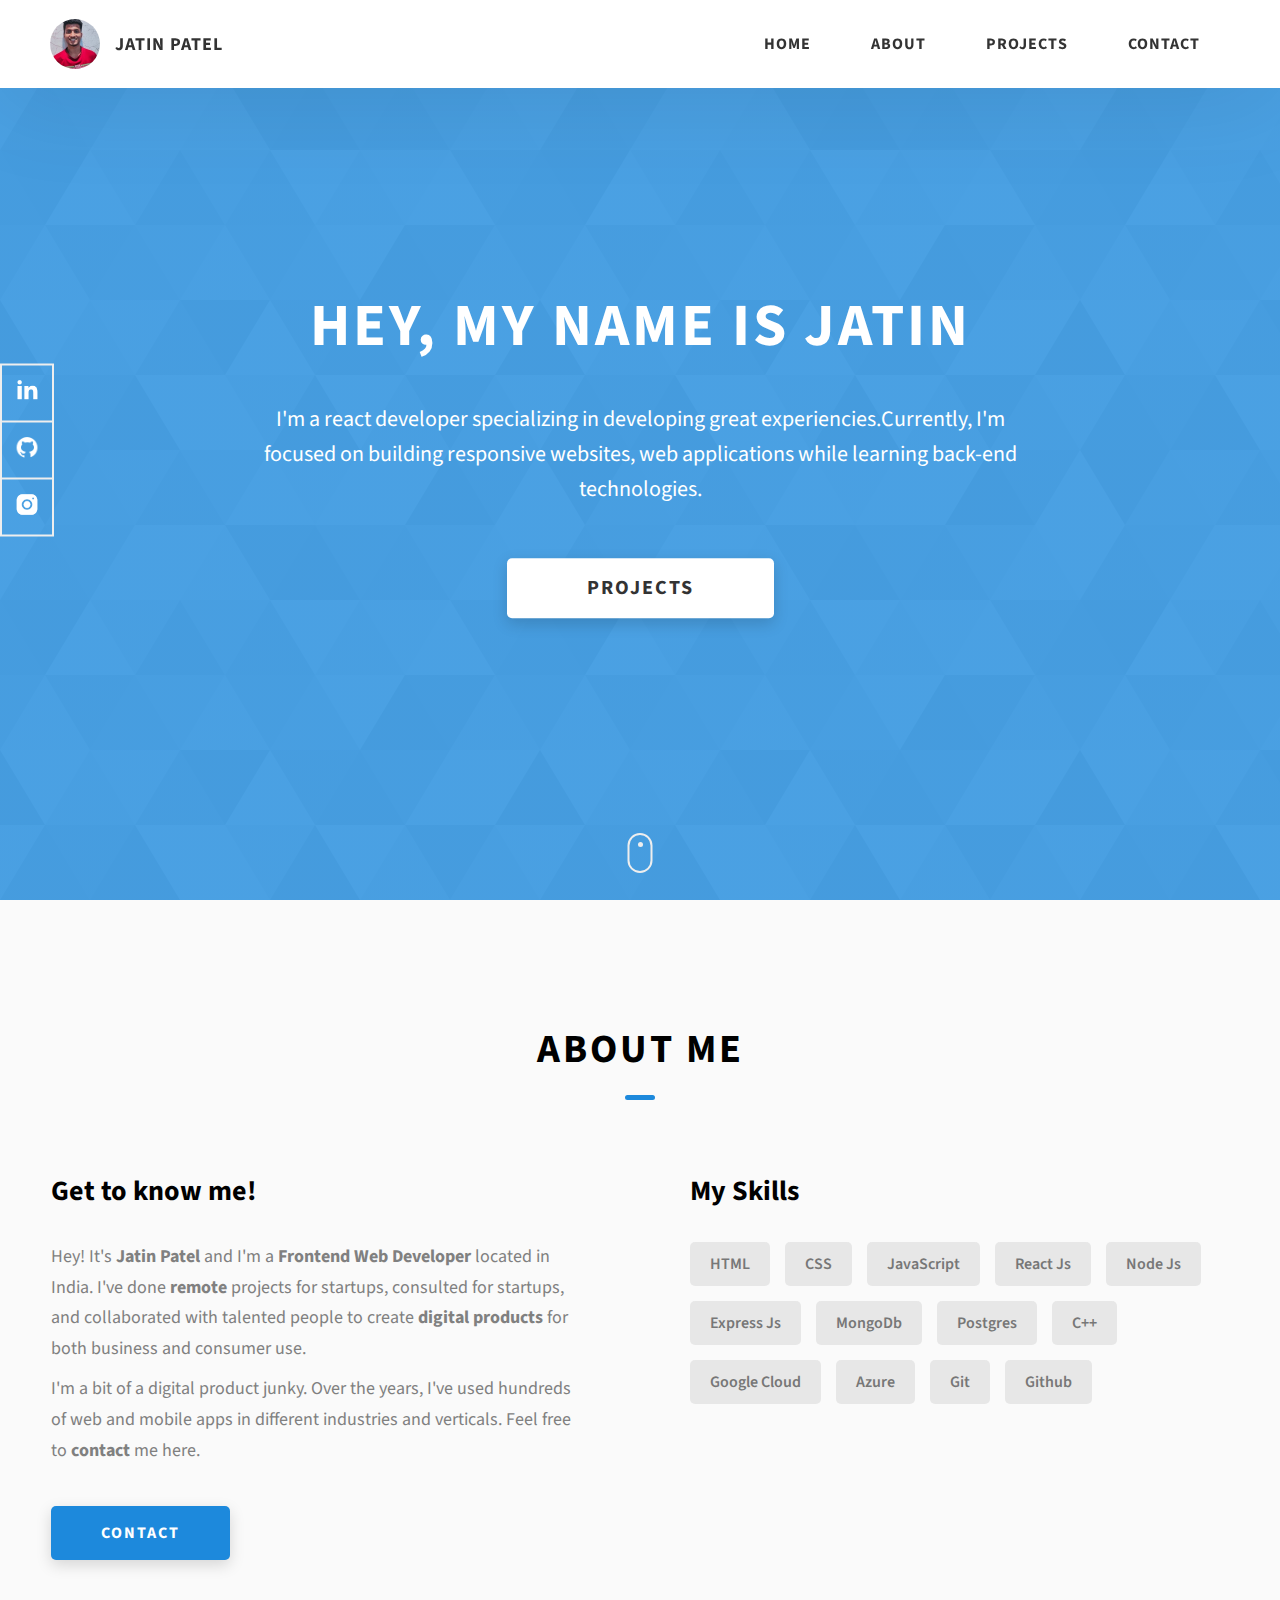
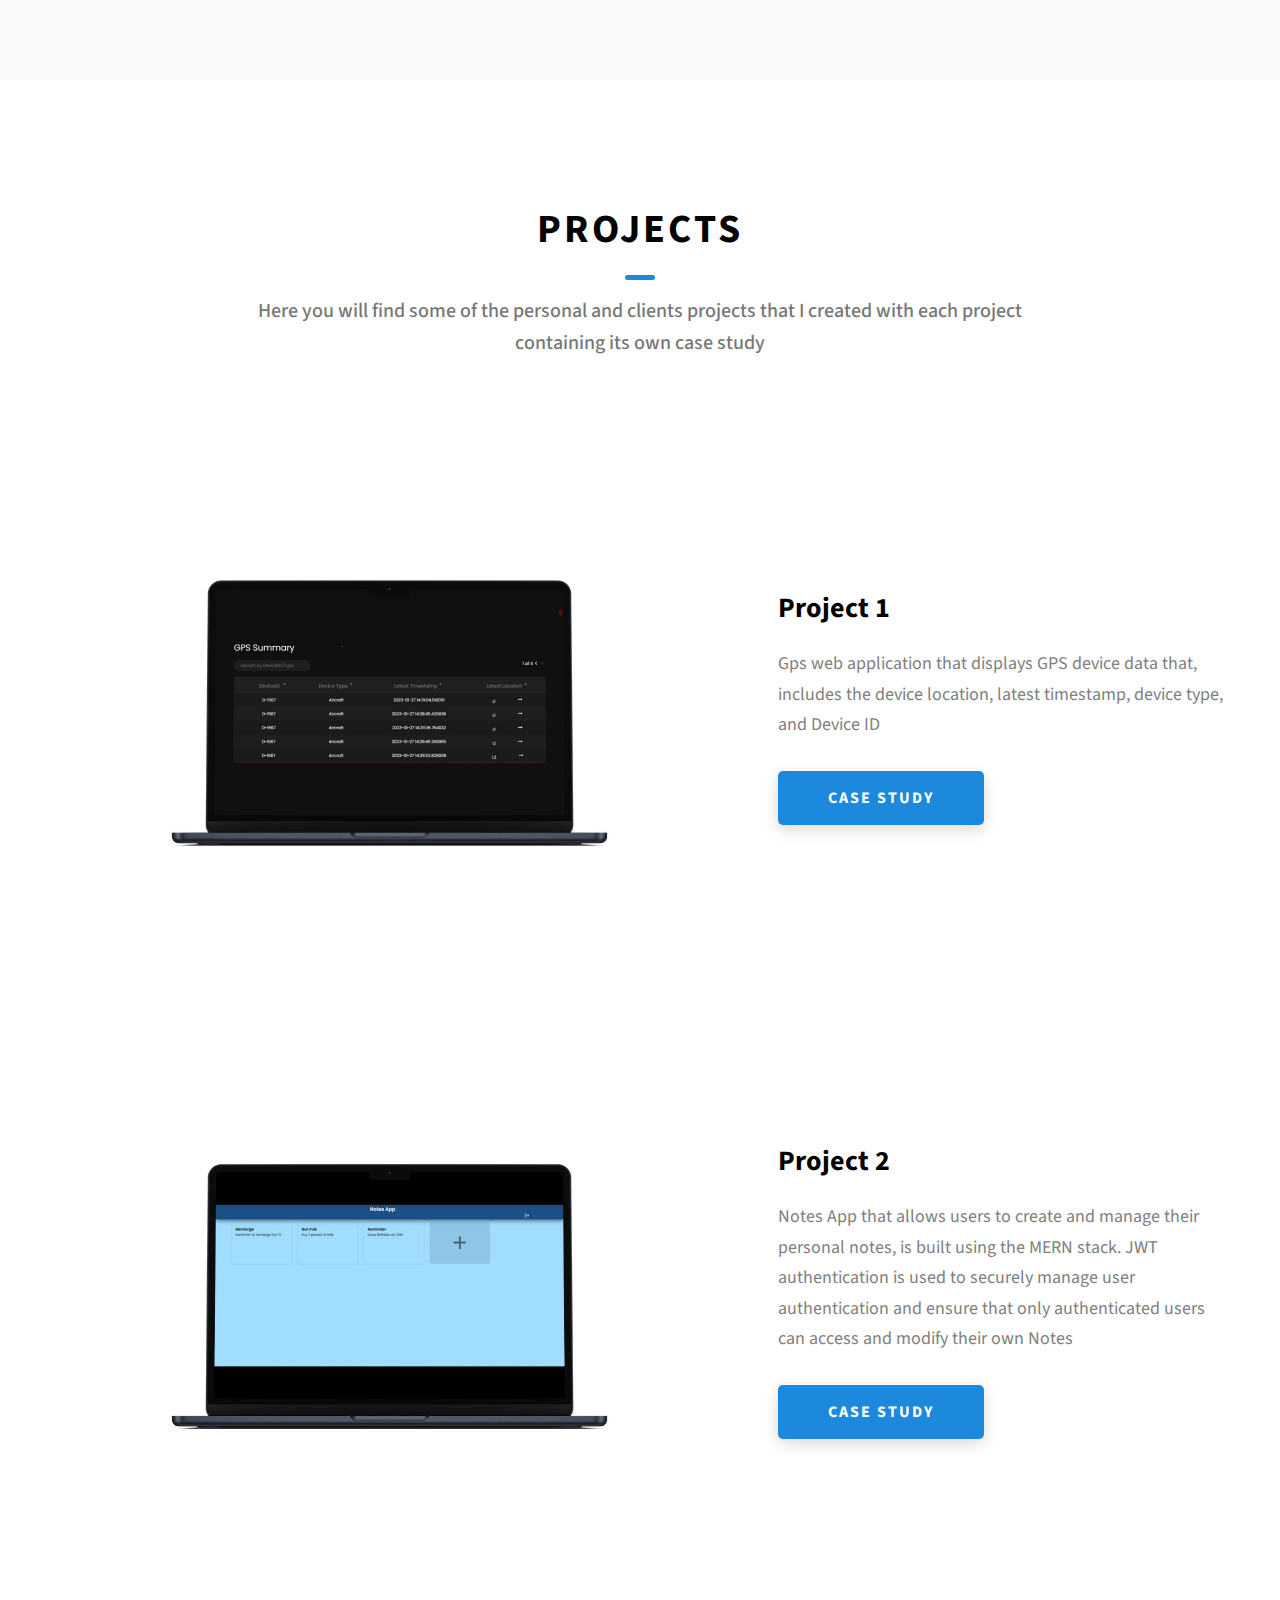
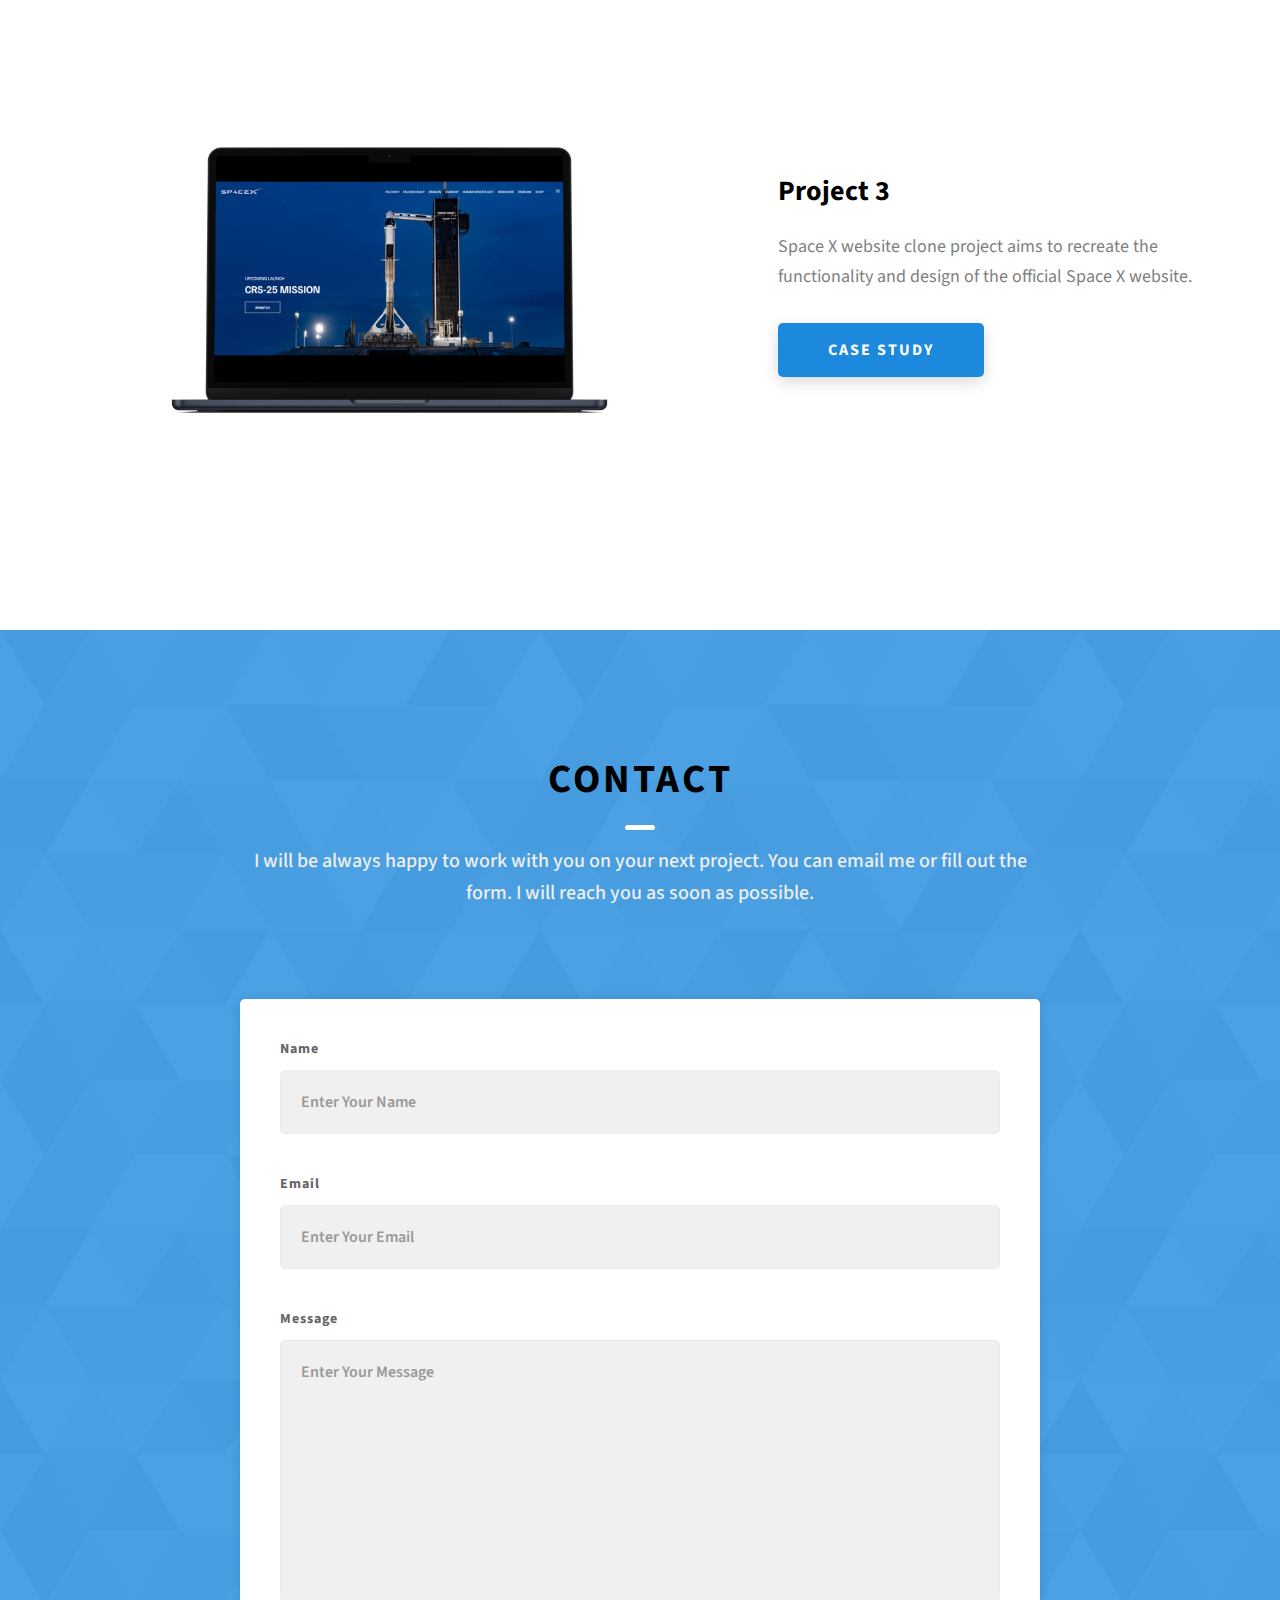
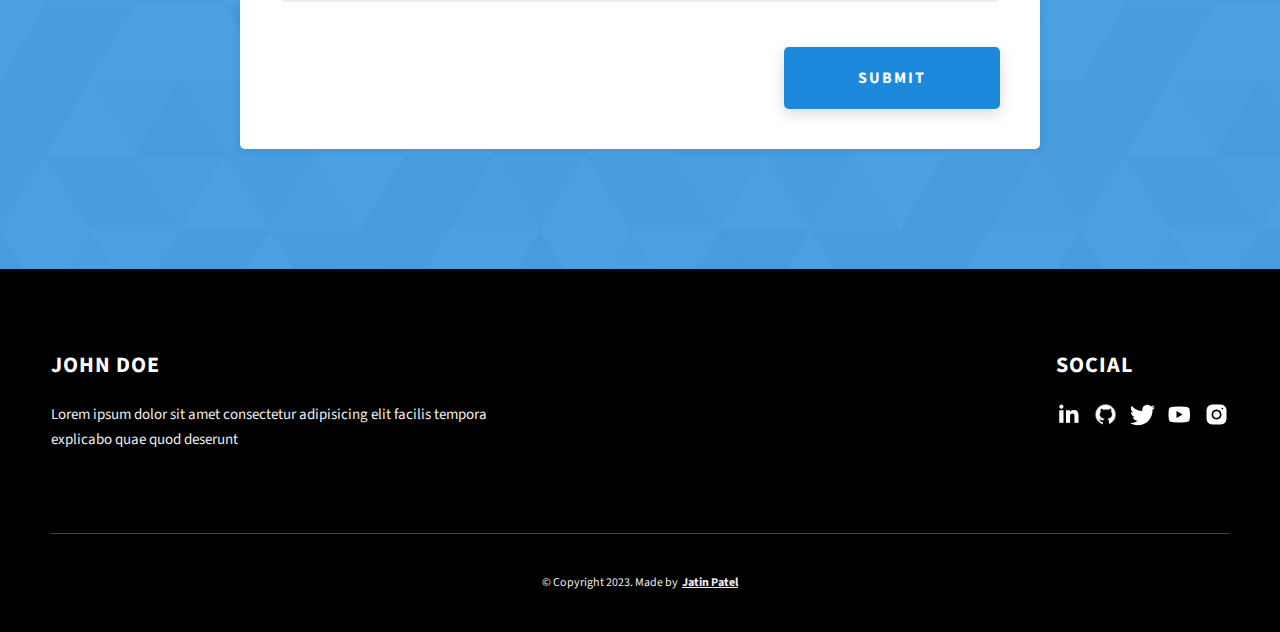
==== index.html @ 34b4ead5 "First Commit" ====
<!DOCTYPE html>
<html lang="en">
  <head>
    <meta charset="UTF-8" />
    <meta name="viewport" content="width=device-width, initial-scale=1.0" />
    <meta http-equiv="X-UA-Compatible" content="ie=edge" />
    <title>Jatin Portfolio</title>
    <meta name="description" content="Portfolio Template for Developer" />

    <link rel="stylesheet" href="css/style.css" />

    <link rel="preconnect" href="https://fonts.googleapis.com" />
    <link rel="preconnect" href="https://fonts.gstatic.com" crossorigin />
    <link
      href="https://fonts.googleapis.com/css2?family=Source+Sans+Pro:wght@400;600;700;900&display=swap"
      rel="stylesheet"
    />
  </head>
  <body>
    <header class="header">
      <div class="header__content">
        <div class="header__logo-container">
          <div class="header__logo-img-cont">
            <img
              src="./assets/png/jatin_photo.jpg"
              alt="Ram Maheshwari Logo Image"
              class="header__logo-img"
            />
          </div>
          <span class="header__logo-sub">Jatin Patel</span>
        </div>
        <div class="header__main">
          <ul class="header__links">
            <li class="header__link-wrapper">
              <a href="./index.html" class="header__link"> Home </a>
            </li>
            <li class="header__link-wrapper">
              <a href="./index.html#about" class="header__link">About </a>
            </li>
            <li class="header__link-wrapper">
              <a href="./index.html#projects" class="header__link">
                Projects
              </a>
            </li>
            <li class="header__link-wrapper">
              <a href="./index.html#contact" class="header__link"> Contact </a>
            </li>
          </ul>
          <div class="header__main-ham-menu-cont">
            <img
              src="./assets/svg/ham-menu.svg"
              alt="hamburger menu"
              class="header__main-ham-menu"
            />
            <img
              src="./assets/svg/ham-menu-close.svg"
              alt="hamburger menu close"
              class="header__main-ham-menu-close d-none"
            />
          </div>
        </div>
      </div>
      <div class="header__sm-menu">
        <div class="header__sm-menu-content">
          <ul class="header__sm-menu-links">
            <li class="header__sm-menu-link">
              <a href="./index.html"> Home </a>
            </li>

            <li class="header__sm-menu-link">
              <a href="./index.html#about"> About </a>
            </li>

            <li class="header__sm-menu-link">
              <a href="./index.html#projects"> Projects </a>
            </li>

            <li class="header__sm-menu-link">
              <a href="./index.html#contact"> Contact </a>
            </li>
          </ul>
        </div>
      </div>
    </header>
    <section class="home-hero">
      <div class="home-hero__content">
        <h1 class="heading-primary">Hey, My Name is Jatin</h1>
        <div class="home-hero__info">
          <p class="text-primary">
           I'm a react developer specializing in developing great experiencies.Currently, I'm focused on building responsive websites, web applications  while learning back-end technologies.
          </p>
        </div>
        <div class="home-hero__cta">
          <a href="./#projects" class="btn btn--bg">Projects</a>
        </div>
      </div>
      <div class="home-hero__socials">
        <div class="home-hero__social">
          <a href="https://www.linkedin.com/in/jatinp04/" class="home-hero__social-icon-link">
            <img
              src="./assets/png/linkedin-ico.png"
              alt="icon"
              class="home-hero__social-icon"
            />
          </a>
        </div>
        <div class="home-hero__social">
          <a href="https://www.linkedin.com/in/jatinp04/" class="home-hero__social-icon-link">
            <img
              src="./assets/png/github-ico.png"
              alt="icon"
              class="home-hero__social-icon"
            />
          </a>
        </div>
       
      
        <div class="home-hero__social">
          <a
            href="https://www.instagram.com/jatinp04/"
            class="home-hero__social-icon-link home-hero__social-icon-link--bd-none"
          >
            <img
              src="./assets/png/insta-ico.png"
              alt="icon"
              class="home-hero__social-icon"
            />
          </a>
        </div>
      </div>
      <div class="home-hero__mouse-scroll-cont">
        <div class="mouse"></div>
      </div>
    </section>


    <section id="about" class="about sec-pad">
      <div class="main-container">
        <h2 class="heading heading-sec heading-sec__mb-med">
          <span class="heading-sec__main">About Me</span>
          <span class="heading-sec__sub">
       
          </span>
        </h2>
        <div class="about__content">
          <div class="about__content-main">
            <h3 class="about__content-title">Get to know me!</h3>
            <div class="about__content-details">
              <p class="about__content-details-para">
                Hey! It's
                <strong>Jatin Patel</strong>
                and I'm a <strong> Frontend Web Developer </strong> located in
                India. I've done
                <strong> remote </strong>
                projects for startups, consulted for startups, and collaborated
                with talented people to create
                <strong>digital products </strong>
                for both business and consumer use.
              </p>
              <p class="about__content-details-para">
                I'm a bit of a digital product junky. Over the years, I've used
                hundreds of web and mobile apps in different industries and
                verticals. Feel free to
                <strong>contact</strong> me here.
              </p>
            </div>
            <a href="./#contact" class="btn btn--med btn--theme dynamicBgClr"
              >Contact</a
            >
          </div>
          <div class="about__content-skills">
            <h3 class="about__content-title">My Skills</h3>
            <div class="skills">
              <div class="skills__skill">HTML</div>
              <div class="skills__skill">CSS</div>
              <div class="skills__skill">JavaScript</div>
              <div class="skills__skill">React Js</div>
              <div class="skills__skill">Node Js</div>
              <div class="skills__skill">Express Js</div>
              <div class="skills__skill">MongoDb</div>
              <div class="skills__skill">Postgres</div>
              <div class="skills__skill">C++</div>
              <div class="skills__skill">Google Cloud</div>
              <div class="skills__skill">Azure</div>
              <div class="skills__skill">Git</div>
              <div class="skills__skill">Github</div>
             
            </div>
          </div>
        </div>
      </div>
    </section>
    <section id="projects" class="projects sec-pad">
      <div class="main-container">
        <h2 class="heading heading-sec heading-sec__mb-bg">
          <span class="heading-sec__main">Projects</span>
          <span class="heading-sec__sub">
            Here you will find some of the personal and clients projects that I created with each project containing its own case study
          </span>
        </h2>

        <div class="projects__content">
          <div class="projects__row">
            <div class="projects__row-img-cont">
              <img
                src="./assets/jpeg/gps.jpg"
                alt="Software Screenshot"
                class="projects__row-img"
                loading="lazy"
              />
            </div>
            <div class="projects__row-content">
              <h3 class="projects__row-content-title">Project 1</h3>
              <p class="projects__row-content-desc">
                Gps web application that displays GPS device data that, includes the device location, latest timestamp, device type, and Device ID
              </p>
              <a
                href="./project-1.html"
                class="btn btn--med btn--theme dynamicBgClr"
                target="_blank"
                >Case Study</a
              >
            </div>
          </div>
          <div class="projects__row">
            <div class="projects__row-img-cont">
              <img
                src="./assets/jpeg/notes.jpg"
                alt="Software Screenshot"
                class="projects__row-img"
                loading="lazy"
              />
            </div>
            <div class="projects__row-content">
              <h3 class="projects__row-content-title">Project 2</h3>
              <p class="projects__row-content-desc">
                Notes App that allows users to create and manage their personal notes, is built using the MERN stack. JWT authentication is used to securely manage user authentication and ensure that only authenticated users can access and modify their own Notes
              </p>
              <a
                href="./project-2.html"
                class="btn btn--med btn--theme dynamicBgClr"
                target="_blank"
                >Case Study</a
              >
            </div>
          </div>
          <div class="projects__row">
            <div class="projects__row-img-cont">
              <img
                src="./assets/jpeg/space.jpg"
                alt="Software Screenshot"
                class="projects__row-img"
                loading="lazy"
              />
            </div>
            <div class="projects__row-content">
              <h3 class="projects__row-content-title">Project 3</h3>
              <p class="projects__row-content-desc">
                Space X website clone project aims to recreate the functionality and design of the official Space X website.
              </p>
              <a
                href="./project-3.html"
                class="btn btn--med btn--theme dynamicBgClr"
                target="_blank"
                >Case Study</a
              >
            </div>
          </div>
        </div>
      </div>
    </section>
    <section id="contact" class="contact sec-pad dynamicBg">
      <div class="main-container">
        <h2 class="heading heading-sec heading-sec__mb-med">
          <span class="heading-sec__main heading-sec__main--lt">Contact</span>
          <span class="heading-sec__sub heading-sec__sub--lt">
            I will be always happy to work with you on your next project. You can email me or fill out the form. I will reach you as soon as possible.
          </span>
        </h2>
        <div class="contact__form-container">
          <form action="#" class="contact__form">
            <div class="contact__form-field">
              <label class="contact__form-label" for="name">Name</label>
              <input
                required
                placeholder="Enter Your Name"
                type="text"
                class="contact__form-input"
                name="name"
                id="name"
              />
            </div>
            <div class="contact__form-field">
              <label class="contact__form-label" for="email">Email</label>
              <input
                required
                placeholder="Enter Your Email"
                type="text"
                class="contact__form-input"
                name="email"
                id="email"
              />
            </div>
            <div class="contact__form-field">
              <label class="contact__form-label" for="message">Message</label>
              <textarea
                required
                cols="30"
                rows="10"
                class="contact__form-input"
                placeholder="Enter Your Message"
                name="message"
                id="message"
              ></textarea>
            </div>
            <button type="submit" class="btn btn--theme contact__btn">
              Submit
            </button>
          </form>
        </div>
      </div>
    </section>
    <footer class="main-footer">
      <div class="main-container">
        <div class="main-footer__upper">
          <div class="main-footer__row main-footer__row-1">
            <h2 class="heading heading-sm main-footer__heading-sm">
              <span>Social</span>
            </h2>
            <div class="main-footer__social-cont">
              <a target="_blank" rel="noreferrer" href="#">
                <img
                  class="main-footer__icon"
                  src="./assets/png/linkedin-ico.png"
                  alt="icon"
                />
              </a>
              <a target="_blank" rel="noreferrer" href="#">
                <img
                  class="main-footer__icon"
                  src="./assets/png/github-ico.png"
                  alt="icon"
                />
              </a>
              <a target="_blank" rel="noreferrer" href="#">
                <img
                  class="main-footer__icon"
                  src="./assets/png/twitter-ico.png"
                  alt="icon"
                />
              </a>
              <a target="_blank" rel="noreferrer" href="#">
                <img
                  class="main-footer__icon"
                  src="./assets/png/yt-ico.png"
                  alt="icon"
                />
              </a>
              <a target="_blank" rel="noreferrer" href="#">
                <img
                  class="main-footer__icon main-footer__icon--mr-none"
                  src="./assets/png/insta-ico.png"
                  alt="icon"
                />
              </a>
            </div>
          </div>
          <div class="main-footer__row main-footer__row-2">
            <h4 class="heading heading-sm text-lt">John Doe</h4>
            <p class="main-footer__short-desc">
              Lorem ipsum dolor sit amet consectetur adipisicing elit facilis
              tempora explicabo quae quod deserunt
            </p>
          </div>
        </div>

        <!-- If you give me some credit or shoutout here by linking to my website, then it will be a big thing for me and will help me a lot :) -->
        <div class="main-footer__lower">
          &copy; Copyright 2023. Made by
          <a rel="noreferrer" target="_blank" href="#"
            >Jatin Patel</a
          >
        </div>
      </div>
    </footer>

    <script src="./index.js"></script>
  </body>
</html>
---- css/style.css ----
/*
0 - 600px:      Phone
600 - 900px:    Tablet portrait
900 - 1200px:   Tablet landscape
[1200 - 1800] is where our normal styles apply
1800px + :      Big desktop
$breakpoint arguement choices:
- phone
- tab-port
- tab-land
- big-desktop

Inside media queries 1em is always 16px i.e 1em = 16px at every screen size only inside media queries
*/
*,
*::after,
*::before {
  margin: 0;
  padding: 0;
  box-sizing: inherit;
  font-family: inherit;
}

html {
  font-size: 62.5%;
  scroll-behavior: smooth;
}
@media only screen and (max-width: 75em) {
  html {
    font-size: 59%;
  }
}
@media only screen and (max-width: 56.25em) {
  html {
    font-size: 56%;
  }
}
@media only screen and (min-width: 112.5em) {
  html {
    font-size: 65%;
  }
}

body {
  box-sizing: border-box;
  position: relative;
  line-height: 1.5;
  font-family: sans-serif;
  overflow-x: hidden;
  overflow-y: scroll;
  font-family: "Source Sans Pro", sans-serif;
}

a {
  text-decoration: none;
  color: inherit;
}

li {
  list-style: none;
}

input:focus,
button:focus,
a:focus,
textarea:focus {
  outline: none;
}

button {
  border: none;
  cursor: pointer;
}

textarea {
  resize: none;
}

.heading-primary {
  font-size: 6rem;
  text-transform: uppercase;
  letter-spacing: 3px;
  text-align: center;
}
@media only screen and (max-width: 37.5em) {
  .heading-primary {
    font-size: 4.5rem;
  }
}

.heading-sec__mb-bg {
  margin-bottom: 11rem;
}
@media only screen and (max-width: 56.25em) {
  .heading-sec__mb-bg {
    margin-bottom: 8rem;
  }
}

.heading-sec__mb-med {
  margin-bottom: 9rem;
}
@media only screen and (max-width: 56.25em) {
  .heading-sec__mb-med {
    margin-bottom: 8rem;
  }
}

.heading-sec__main {
  display: block;
  font-size: 4rem;
  text-transform: uppercase;
  letter-spacing: 1px;
  letter-spacing: 3px;
  text-align: center;
  margin-bottom: 3.5rem;
  position: relative;
}
.heading-sec__main--lt {
  color:black;
}
.heading-sec__main--lt::after {
  content: "";
  background: #fff !important;
}
.heading-sec__main::after {
  content: "";
  position: absolute;
  top: calc(100% + 1.5rem);
  height: 5px;
  width: 3rem;
  background: #1d89dc;
  left: 50%;
  transform: translateX(-50%);
  border-radius: 5px;
}
@media only screen and (max-width: 37.5em) {
  .heading-sec__main::after {
    top: calc(100% + 1.2rem);
  }
}

.heading-sec__sub {
  display: block;
  text-align: center;
  color: #777;
  font-size: 2rem;
  font-weight: 500;
  max-width: 80rem;
  margin: auto;
  line-height: 1.6;
}
@media only screen and (max-width: 37.5em) {
  .heading-sec__sub {
    font-size: 1.8rem;
  }
}
.heading-sec__sub--lt {
  color: #eee;
}

.heading-sm {
  font-size: 2.2rem;
  text-transform: uppercase;
  letter-spacing: 1px;
}

.main-container {
  max-width: 120rem;
  margin: auto;
  width: 92%;
}

.btn {
  background: #fff;
  color: #333;
  text-transform: uppercase;
  letter-spacing: 2px;
  display: inline-block;
  font-weight: 700;
  border-radius: 5px;
  box-shadow: 0 5px 15px 0 rgba(0, 0, 0, 0.15);
  transition: transform 0.3s;
}
.btn:hover {
  transform: translateY(-3px);
}
.btn--bg {
  padding: 1.5rem 8rem;
  font-size: 2rem;
}
.btn--med {
  padding: 1.5rem 5rem;
  font-size: 1.6rem;
}
.btn--theme {
  background: #1d89dc;
  color: #fff;
}
.btn--theme-inv {
  color: #1d89dc;
  background: #fff;
  border: 2px solid #1d89dc;
  box-shadow: none;
  padding: calc(1.5rem - 2px) calc(5rem - 2px);
}

.sec-pad {
  padding: 12rem 0;
}
@media only screen and (max-width: 56.25em) {
  .sec-pad {
    padding: 8rem 0;
  }
}

.text-primary {
  color: #fff;
  font-size: 2.2rem;
  text-align: center;
  width: 100%;
  line-height: 1.6;
}
@media only screen and (max-width: 37.5em) {
  .text-primary {
    font-size: 2rem;
  }
}

.d-none {
  display: none;
}

.home-hero {
  color: #fff;
  background: linear-gradient(
      to right,
      rgba(29, 137, 220, 0.8),
      rgba(29, 137, 220, 0.8)
    ),
    url(../../assets/svg/common-bg.svg);
  background-position: center;
  height: 100vh;
  min-height: 80rem;
  max-height: 120rem;
  position: relative;
}
@media only screen and (max-width: 37.5em) {
  .home-hero {
    height: unset;
    min-height: unset;
  }
}
.home-hero__socials {
  position: absolute;
  top: 50%;
  border: 2px solid #eee;
  border-left: 2px solid #eee;
  transform: translateY(-50%);
}
@media only screen and (max-width: 56.25em) {
  .home-hero__socials {
    display: none;
  }
}
.home-hero__mouse-scroll-cont {
  position: absolute;
  bottom: 3%;
  left: 50%;
  transform: translateX(-50%);
}
@media only screen and (max-width: 37.5em) {
  .home-hero__mouse-scroll-cont {
    display: none;
  }
}
.home-hero__social {
  width: 5rem;
}
.home-hero__social-icon-link {
  width: 100%;
  display: block;
  padding: 1.2rem;
  border-bottom: 2px solid #eee;
  transition: background 0.3s;
}
.home-hero__social-icon-link:hover {
  background: rgba(255, 255, 255, 0.1);
}
.home-hero__social-icon-link--bd-none {
  border-bottom: 0;
}
.home-hero__social-icon {
  width: 100%;
}
.home-hero__content {
  position: absolute;
  top: 50%;
  left: 50%;
  transform: translate(-50%, -50%);
  max-width: 90rem;
  width: 92%;
}
@media only screen and (max-width: 37.5em) {
  .home-hero__content {
    padding: 19rem 0 13rem 0;
    margin: auto;
    position: static;
    transform: translate(0, 0);
  }
}
.home-hero__info {
  margin: 3rem auto 0 auto;
  max-width: 80rem;
}
.home-hero__cta {
  margin-top: 5rem;
  text-align: center;
}

.about {
  background: #fafafa;
}
.about__content {
  display: grid;
  grid-template-columns: 1fr 1fr;
  grid-gap: 10rem;
}
@media only screen and (max-width: 56.25em) {
  .about__content {
    grid-template-columns: 1fr;
    grid-gap: 8rem;
  }
}
.about__content-title {
  font-weight: 700;
  font-size: 2.8rem;
  margin-bottom: 3rem;
}
@media only screen and (max-width: 37.5em) {
  .about__content-title {
    font-size: 2.4rem;
  }
}
.about__content-details-para {
  font-size: 1.8rem;
  color: grey;
  max-width: 60rem;
  line-height: 1.7;
  margin-bottom: 1rem;
}
.about__content-details-para--hl {
  font-weight: 700;
  margin: 0 3px;
}
.about__content-details-para:last-child {
  margin-bottom: 4rem;
}

.projects__row {
  display: grid;
  grid-template-columns: 1.5fr 1fr;
  grid-gap: 5rem;
  margin-bottom: 11rem;
}
@media only screen and (max-width: 56.25em) {
  .projects__row {
    grid-template-columns: 1fr;
    grid-gap: 2rem;
    margin-bottom: 8rem;
  }
}
@media only screen and (max-width: 56.25em) {
  .projects__row {
    text-align: center;
  }
}
.projects__row:last-child {
  margin-bottom: 0;
}
.projects__row-img-cont {
  overflow: hidden;
}
.projects__row-img {
  width: 100%;
  display: block;
  object-fit: cover;
}
.projects__row-content {
  padding: 2rem 0;
  display: flex;
  justify-content: center;
  flex-direction: column;
  align-items: flex-start;
}
@media only screen and (max-width: 56.25em) {
  .projects__row-content {
    align-items: center;
  }
}
.projects__row-content-title {
  font-weight: 700;
  font-size: 2.8rem;
  margin-bottom: 2rem;
}
@media only screen and (max-width: 37.5em) {
  .projects__row-content-title {
    font-size: 2.4rem;
  }
}
.projects__row-content-desc {
  font-size: 1.8rem;
  color: grey;
  max-width: 60rem;
  line-height: 1.7;
  margin-bottom: 3rem;
}
@media only screen and (max-width: 37.5em) {
  .projects__row-content-desc {
    font-size: 1.7rem;
  }
}

.contact {
  background: linear-gradient(
      to right,
      rgba(29, 137, 220, 0.8),
      rgba(29, 137, 220, 0.8)
    ),
    url(../../assets/svg/common-bg.svg);
  background-size: cover;
  background-position: center;
}
.contact__form-container {
  box-shadow: 0 0 10px rgba(0, 0, 0, 0.1);
  background: white;
  padding: 4rem;
  margin-top: 6rem;
  max-width: 80rem;
  text-align: right;
  width: 95%;
  border-radius: 5px;
  margin: 5rem auto 0 auto;
}
@media only screen and (max-width: 37.5em) {
  .contact__form-container {
    padding: 3rem;
  }
}
.contact__form-field {
  margin-bottom: 4rem;
}
@media only screen and (max-width: 37.5em) {
  .contact__form-field {
    margin-bottom: 3rem;
  }
}
.contact__form-label {
  color: #666;
  font-size: 1.4rem;
  letter-spacing: 1px;
  font-weight: 700;
  margin-bottom: 1rem;
  display: block;
  text-align: left;
}
.contact__form-input {
  color: #333;
  padding: 2rem;
  width: 100%;
  border: 1px solid #ebebeb;
  font-size: 1.6rem;
  letter-spacing: 0px;
  background: #f0f0f0;
  border-radius: 5px;
  font-weight: 600;
  /* Code for Modern Browsers */
  /* Code for WebKit, Blink, Edge */
  /* Code for Internet Explorer 10-11 */
  /* Code for Microsoft Edge */
  /* Code for Mozilla Firefox 4 to 18 */
  /* Code for Mozilla Firefox 19+ */
}
.contact__form-input::placeholder {
  color: #999;
  font-weight: 600;
  font-size: 1.6rem;
}
.contact__form-input::-webkit-input-placeholder {
  color: #999;
  font-weight: 600;
  font-size: 1.6rem;
}
.contact__form-input:-ms-input-placeholder {
  color: #999;
  font-weight: 600;
  font-size: 1.6rem;
}
.contact__form-input::-ms-input-placeholder {
  color: #999;
  font-weight: 600;
  font-size: 1.6rem;
}
.contact__form-input:-moz-placeholder {
  opacity: 1;
  color: #999;
  font-weight: 600;
  font-size: 1.6rem;
}
.contact__form-input::-moz-placeholder {
  opacity: 1;
  color: #999;
  font-weight: 600;
  font-size: 1.6rem;
}
.contact__btn {
  width: 30%;
  padding: 2rem 4rem;
  font-size: 1.6rem;
}
@media only screen and (max-width: 37.5em) {
  .contact__btn {
    width: 100%;
  }
}

.project-cs-hero {
  color: #fff;
  background: linear-gradient(
      to right,
      rgba(29, 137, 220, 0.8),
      rgba(29, 137, 220, 0.8)
    ),
    url(../../assets/svg/common-bg.svg);
  background-size: cover;
  background-position: center;
  position: relative;
}
@media only screen and (max-width: 37.5em) {
  .project-cs-hero {
    height: unset;
    min-height: unset;
  }
}
.project-cs-hero__content {
  padding: 25rem 0 17rem 0;
  max-width: 90rem;
  width: 92%;
  margin: auto;
}
@media only screen and (max-width: 37.5em) {
  .project-cs-hero__content {
    padding: 19rem 0 13rem 0;
    margin: auto;
    position: static;
    transform: translate(0, 0);
  }
}
.project-cs-hero__info {
  margin: 3rem auto 0 auto;
  max-width: 80rem;
}
.project-cs-hero__cta {
  margin-top: 5rem;
  text-align: center;
}

.project-details__content {
  padding: 8rem 0;
  max-width: 90rem;
  margin: auto;
}
.project-details__content-title {
  font-weight: 700;
  font-size: 2.8rem;
  margin-bottom: 3rem;
}
@media only screen and (max-width: 37.5em) {
  .project-details__content-title {
    font-size: 2.4rem;
  }
}

.project-details__showcase-img-cont {
  width: 100%;
  margin-bottom: 6rem;
}

.project-details__showcase-img {
  width: 100%;
}

.project-details__content-main {
  width: 100%;
  max-width: 70rem;
  margin: auto;
}

.project-details__desc {
  margin: 0 0 7rem 0;
}
.project-details__desc-para {
  font-size: 1.8rem;
  line-height: 1.7;
  color: grey;
  margin-bottom: 2rem;
}

.project-details__tools-used {
  margin: 0 0 7rem 0;
}
.project-details__tools-used-list {
  display: flex;
  flex-wrap: wrap;
}
.project-details__tools-used-item {
  padding: 1rem 2rem;
  margin-bottom: 1.5rem;
  margin-right: 1.5rem;
  font-size: 1.6rem;
  background: rgba(153, 153, 153, 0.2);
  border-radius: 5px;
  font-weight: 600;
  color: #777;
}

.project-details__links {
  margin: 0 0;
}
.project-details__links-btn {
  margin-right: 2rem;
}
@media only screen and (max-width: 37.5em) {
  .project-details__links-btn {
    margin-right: 0;
    width: 70%;
    margin-bottom: 2rem;
    text-align: center;
  }
}
.project-details__links-btn:last-child {
  margin: 0;
}
@media only screen and (max-width: 37.5em) {
  .project-details__links-btn:last-child {
    margin: 0;
  }
}

.header {
  position: fixed;
  width: 100%;
  z-index: 1000;
  background: #000;
  background: #fff;
  box-shadow: 0 10px 100px rgba(0, 0, 0, 0.1);
}
.header__content {
  display: flex;
  align-items: center;
  justify-content: space-between;
  padding: 1rem 5rem;
}
@media only screen and (max-width: 56.25em) {
  .header__content {
    padding: 0 2rem;
  }
}
.header__logo-container {
  display: flex;
  align-items: center;
  cursor: pointer;
  color: #333;
  transition: color 0.3s;
}
.header__logo-container:hover {
  color: #1d89dc;
}
.header__logo-img-cont {
  width: 5rem;
  height: 5rem;
  border-radius: 50px;
  overflow: hidden;
  margin-right: 1.5rem;
  background: #1d89dc;
}
@media only screen and (max-width: 56.25em) {
  .header__logo-img-cont {
    width: 4.5rem;
    height: 4.5rem;
    margin-right: 1.2rem;
  }
}
.header__logo-img {
  width: 100%;
  height: 100%;
  object-fit: cover;
  object-position: center;
  display: block;
}
.header__logo-sub {
  font-size: 1.8rem;
  text-transform: uppercase;
  font-weight: 700;
  letter-spacing: 1px;
}
.header__links {
  display: flex;
}
@media only screen and (max-width: 37.5em) {
  .header__links {
    display: none;
  }
}
.header__link {
  padding: 2.2rem 3rem;
  display: inline-block;
  font-size: 1.6rem;
  color: #333;
  text-transform: uppercase;
  letter-spacing: 1px;
  font-weight: 700;
  transition: color 0.3s;
}
.header__link:hover {
  color: #1d89dc;
}
@media only screen and (max-width: 56.25em) {
  .header__link {
    padding: 3rem 1.8rem;
    font-size: 1.5rem;
  }
}
.header__main-ham-menu-cont {
  display: none;
  width: 3rem;
  padding: 2.2rem 0;
}
@media only screen and (max-width: 37.5em) {
  .header__main-ham-menu-cont {
    display: block;
  }
}
.header__main-ham-menu {
  width: 100%;
}
.header__main-ham-menu-close {
  width: 100%;
}
.header__sm-menu {
  background: #fff;
  position: absolute;
  width: 100%;
  top: 100%;
  visibility: hidden;
  opacity: 0;
  transition: all 0.3s;
  box-shadow: 0px 5px 5px 0px rgba(0, 0, 0, 0.1);
  -webkit-box-shadow: 0px 5px 5px 0px rgba(0, 0, 0, 0.1);
  -moz-box-shadow: 0px 5px 5px 0px rgba(0, 0, 0, 0.1);
}
.header__sm-menu--active {
  visibility: hidden;
  opacity: 0;
}
@media only screen and (max-width: 37.5em) {
  .header__sm-menu--active {
    visibility: visible;
    opacity: 1;
  }
}
.header__sm-menu-link a {
  display: block;
  text-decoration: none;
  padding: 2.5rem 3rem;
  font-size: 1.6rem;
  color: #333;
  text-align: right;
  border-bottom: 1px solid #eee;
  font-weight: 700;
  text-transform: uppercase;
  letter-spacing: 2px;
  transition: color 0.3s;
}
.header__sm-menu-link a:hover {
  color: #1d89dc;
}
.header__sm-menu-link:first-child a {
  border-top: 1px solid #eee;
}
.header__sm-menu-link-last {
  border-bottom: 0;
}

.main-footer {
  background: #000;
  color: #fff;
}
.main-footer__upper {
  display: flex;
  justify-content: space-between;
  padding: 8rem 0;
}
@media only screen and (max-width: 56.25em) {
  .main-footer__upper {
    padding: 6rem 0;
  }
}
@media only screen and (max-width: 37.5em) {
  .main-footer__upper {
    display: block;
  }
}
.main-footer__row-1 {
  order: 2;
}
@media only screen and (max-width: 56.25em) {
  .main-footer__row-1 {
    margin-bottom: 5rem;
  }
}
.main-footer__row-2 {
  width: 40%;
  order: 1;
  max-width: 50rem;
}
@media only screen and (max-width: 56.25em) {
  .main-footer__row-2 {
    width: 100%;
  }
}
.main-footer__short-desc {
  margin-top: 2rem;
  color: #eee;
  font-size: 1.5rem;
  line-height: 1.7;
}
.main-footer__social-cont {
  margin-top: 2rem;
}
.main-footer__icon {
  margin-right: 1rem;
  width: 2.5rem;
}
.main-footer__icon--mr-none {
  margin-right: 0;
}
.main-footer__lower {
  padding: 4rem 0;
  border-top: 1px solid #444;
  color: #eee;
  font-size: 1.2rem;
  text-align: left;
  text-align: center;
}
.main-footer__lower a {
  text-decoration: underline;
  font-weight: bold;
  margin-left: 2px;
}
@media only screen and (max-width: 56.25em) {
  .main-footer__lower {
    padding: 3.5rem 0;
  }
}

.skills {
  display: flex;
  flex-wrap: wrap;
}
.skills__skill {
  padding: 1rem 2rem;
  margin-bottom: 1.5rem;
  margin-right: 1.5rem;
  font-size: 1.6rem;
  background: rgba(153, 153, 153, 0.2);
  border-radius: 5px;
  font-weight: 600;
  color: #777;
}

.mouse {
  width: 25px;
  height: 40px;
  border: 2px solid #eee;
  border-radius: 60px;
  position: relative;
  overflow: hidden;
}
.mouse::before {
  content: "";
  width: 5px;
  height: 5px;
  position: absolute;
  top: 7px;
  left: 50%;
  transform: translateX(-50%);
  background-color: #eee;
  border-radius: 50%;
  opacity: 1;
  animation: wheel 1.3s infinite;
  -webkit-animation: wheel 1.3s infinite;
}

@keyframes wheel {
  to {
    opacity: 0;
    top: 27px;
  }
}

@-webkit-keyframes wheel {
  to {
    opacity: 0;
    top: 27px;
  }
}
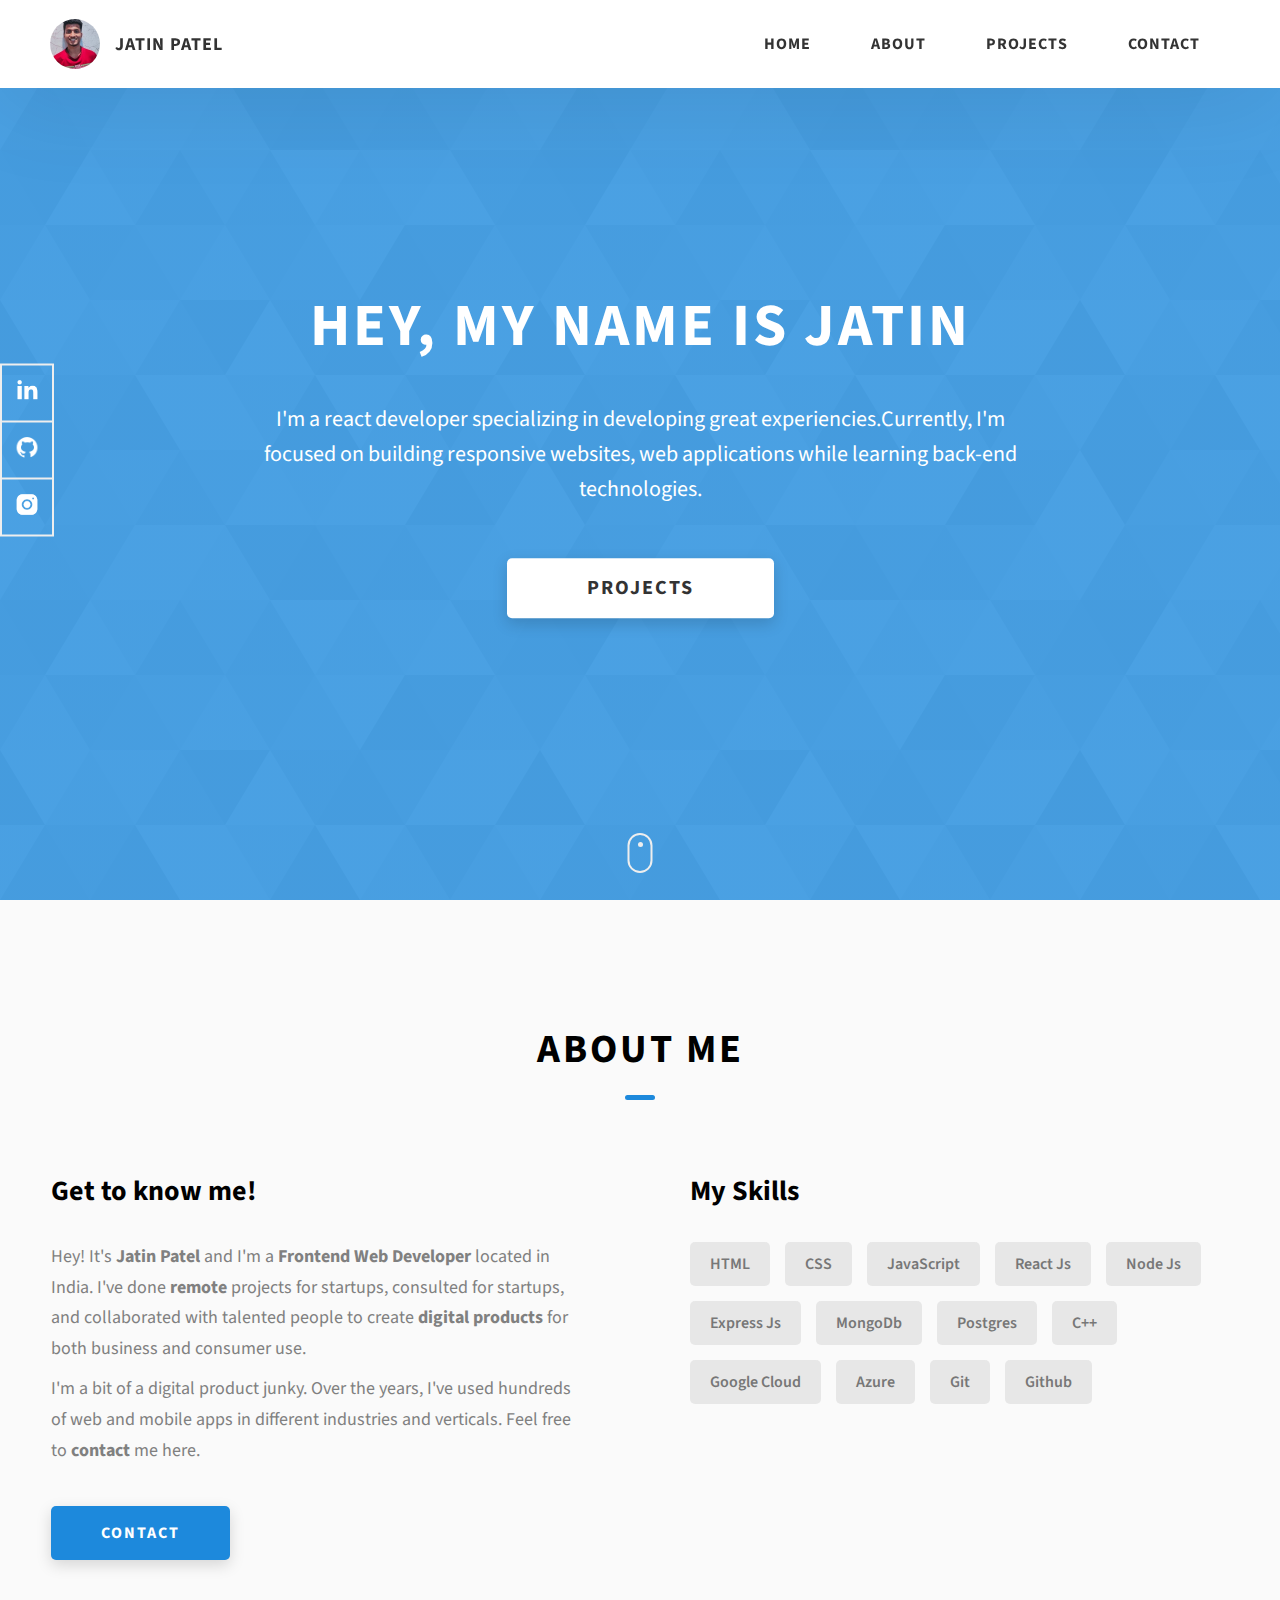
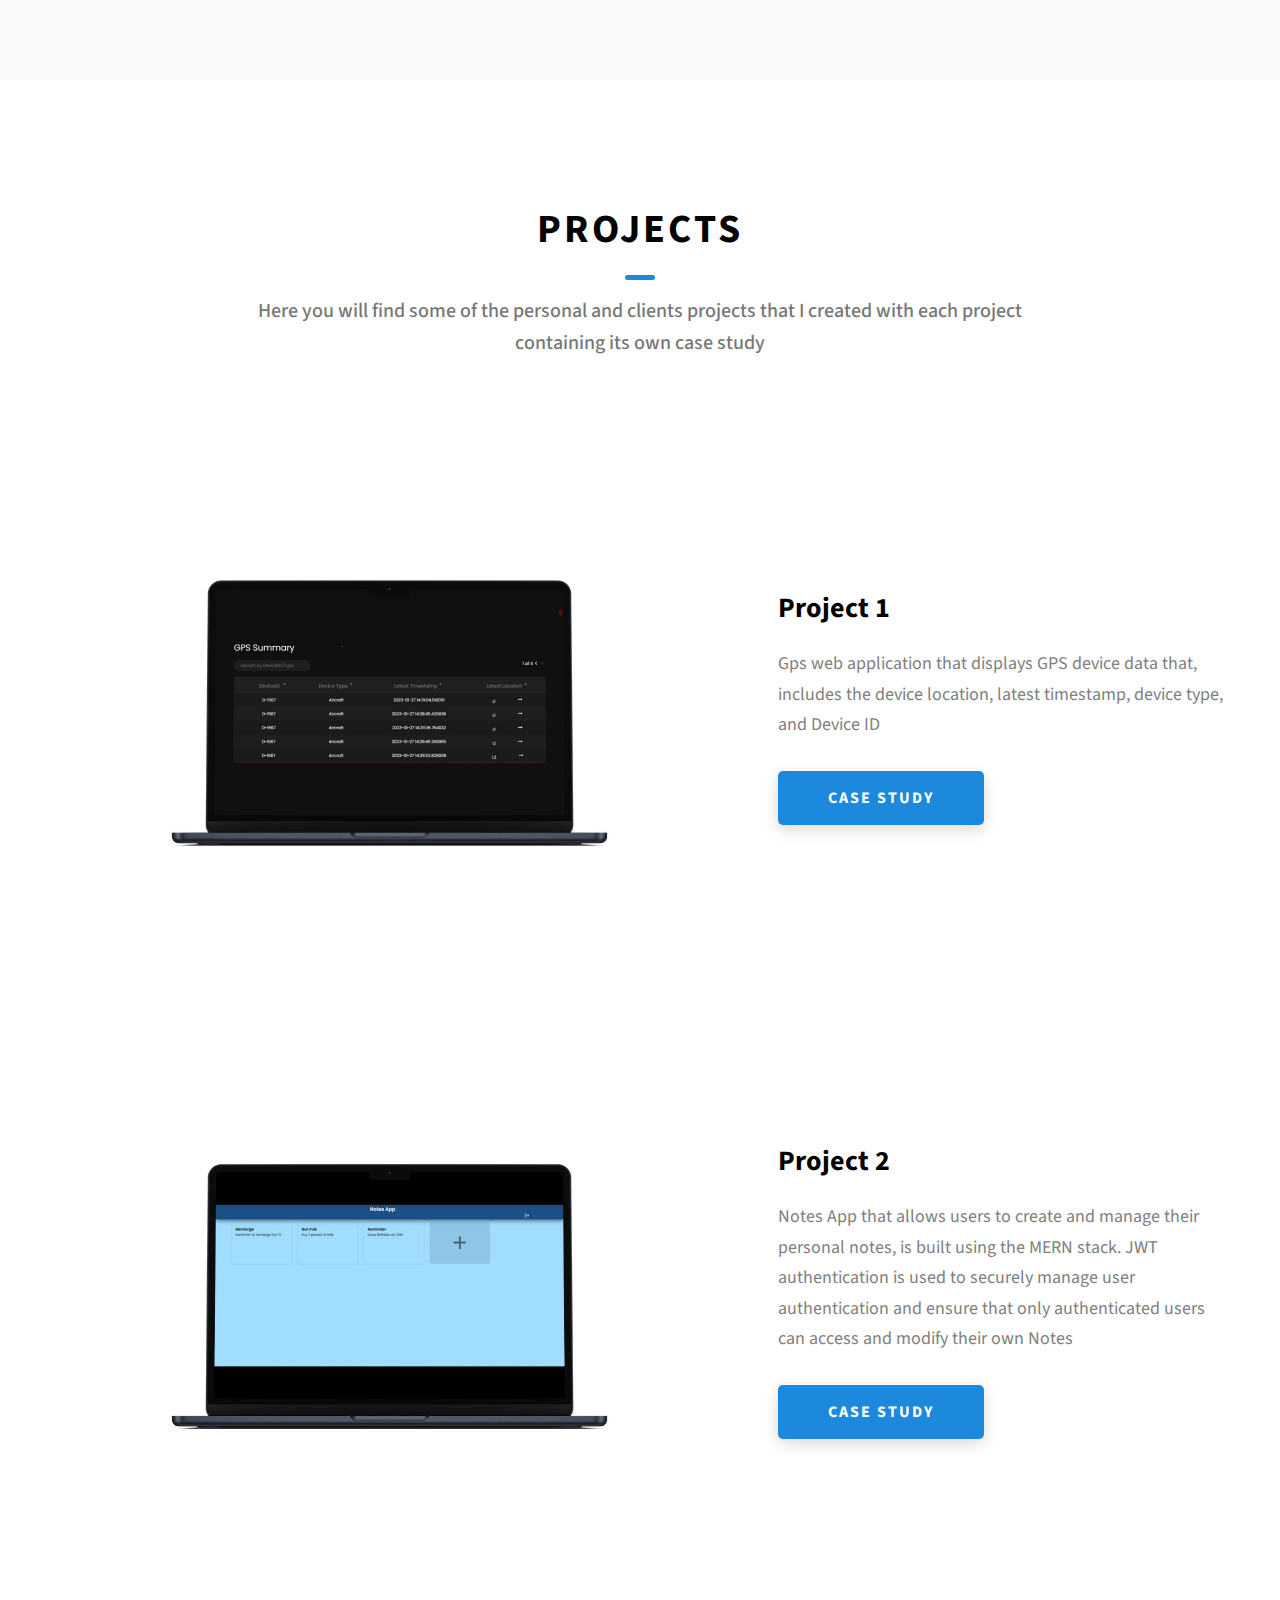
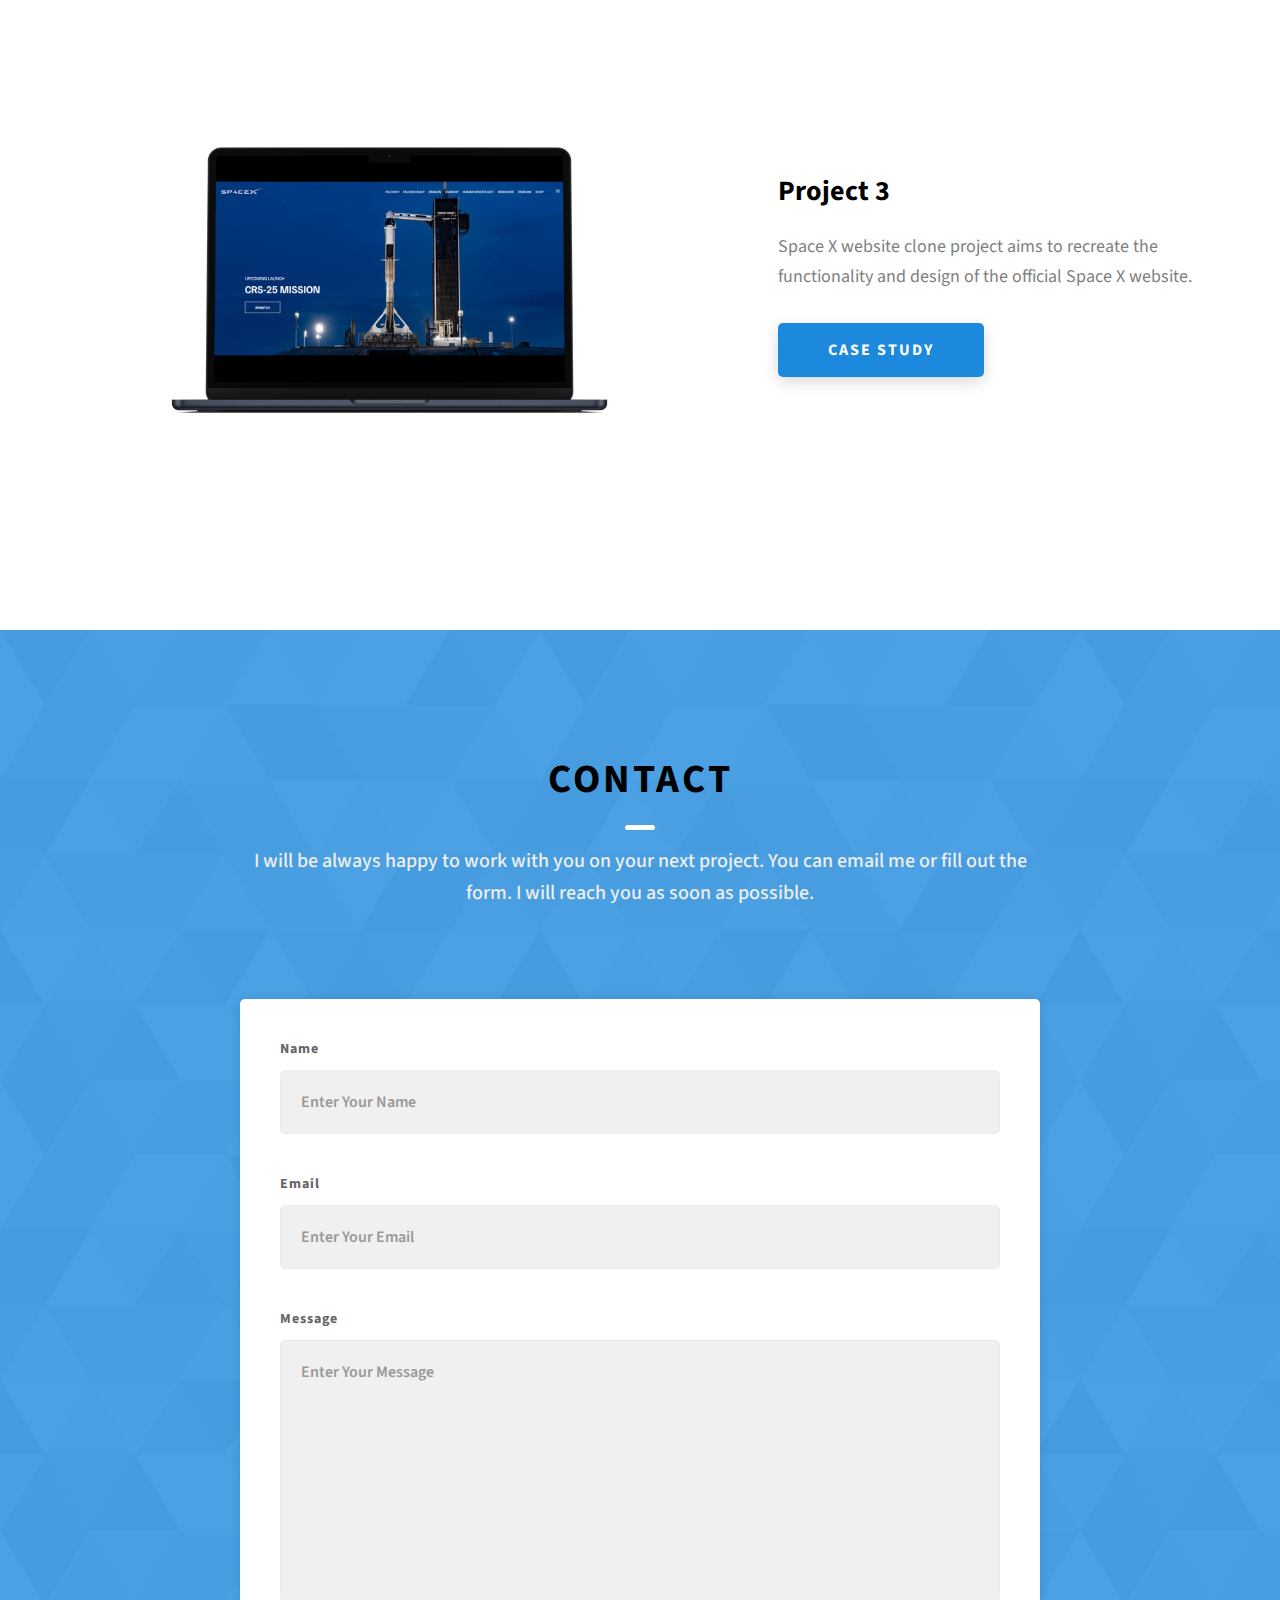
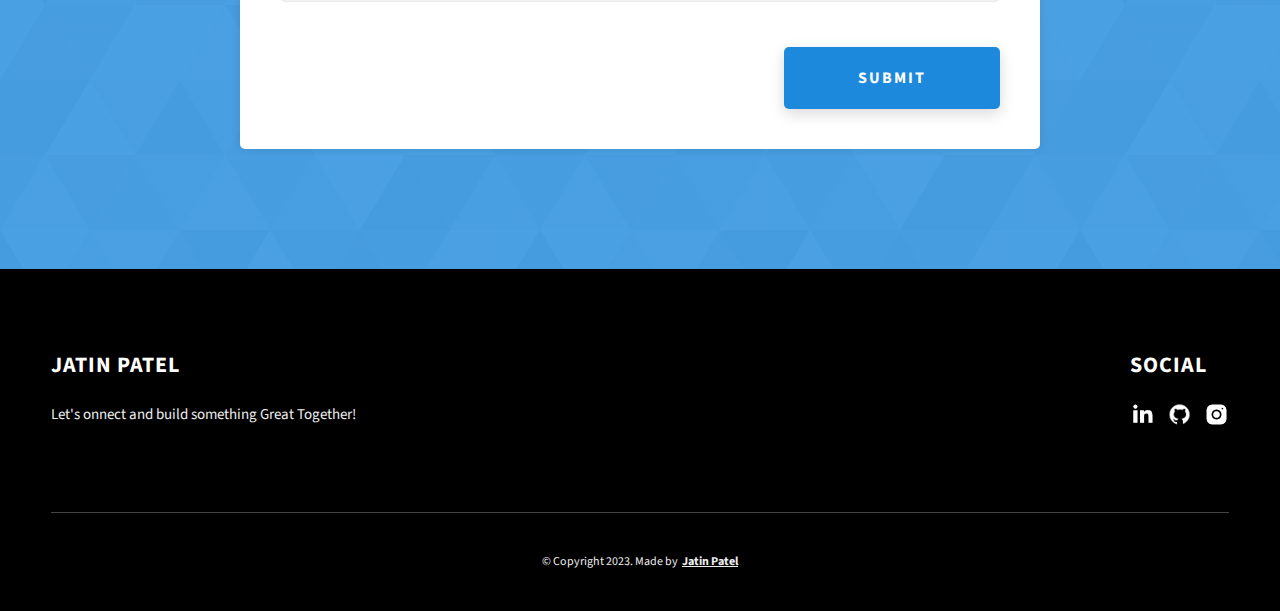
==== commit 74f672a5: "Footer Update" ====
--- a/index.html
+++ b/index.html
@@ -105,7 +105,7 @@
           </a>
         </div>
         <div class="home-hero__social">
-          <a href="https://www.linkedin.com/in/jatinp04/" class="home-hero__social-icon-link">
+          <a href="https://github.com/jatinp04" class="home-hero__social-icon-link">
             <img
               src="./assets/png/github-ico.png"
               alt="icon"
@@ -278,7 +278,7 @@
           </span>
         </h2>
         <div class="contact__form-container">
-          <form action="#" class="contact__form">
+          <form name="ContactForm" method="POST" data-netlify="true" action="#" class="contact__form">
             <div class="contact__form-field">
               <label class="contact__form-label" for="name">Name</label>
               <input
@@ -320,6 +320,8 @@
         </div>
       </div>
     </section>
+    
+
     <footer class="main-footer">
       <div class="main-container">
         <div class="main-footer__upper">
@@ -328,35 +330,23 @@
               <span>Social</span>
             </h2>
             <div class="main-footer__social-cont">
-              <a target="_blank" rel="noreferrer" href="#">
+              <a target="_blank" rel="noreferrer" href="https://www.linkedin.com/in/jatinp04/">
                 <img
                   class="main-footer__icon"
                   src="./assets/png/linkedin-ico.png"
                   alt="icon"
                 />
               </a>
-              <a target="_blank" rel="noreferrer" href="#">
+              <a target="_blank" rel="noreferrer" href="https://github.com/jatinp04">
                 <img
                   class="main-footer__icon"
                   src="./assets/png/github-ico.png"
                   alt="icon"
                 />
               </a>
-              <a target="_blank" rel="noreferrer" href="#">
-                <img
-                  class="main-footer__icon"
-                  src="./assets/png/twitter-ico.png"
-                  alt="icon"
-                />
-              </a>
-              <a target="_blank" rel="noreferrer" href="#">
-                <img
-                  class="main-footer__icon"
-                  src="./assets/png/yt-ico.png"
-                  alt="icon"
-                />
-              </a>
-              <a target="_blank" rel="noreferrer" href="#">
+             
+              
+              <a target="_blank" rel="noreferrer" href="https://www.instagram.com/jatinp04/">
                 <img
                   class="main-footer__icon main-footer__icon--mr-none"
                   src="./assets/png/insta-ico.png"
@@ -366,15 +356,13 @@
             </div>
           </div>
           <div class="main-footer__row main-footer__row-2">
-            <h4 class="heading heading-sm text-lt">John Doe</h4>
+            <h4 class="heading heading-sm text-lt">Jatin Patel</h4>
             <p class="main-footer__short-desc">
-              Lorem ipsum dolor sit amet consectetur adipisicing elit facilis
-              tempora explicabo quae quod deserunt
+            Let's onnect and build something Great Together!
             </p>
           </div>
         </div>
 
-        <!-- If you give me some credit or shoutout here by linking to my website, then it will be a big thing for me and will help me a lot :) -->
         <div class="main-footer__lower">
           &copy; Copyright 2023. Made by
           <a rel="noreferrer" target="_blank" href="#"
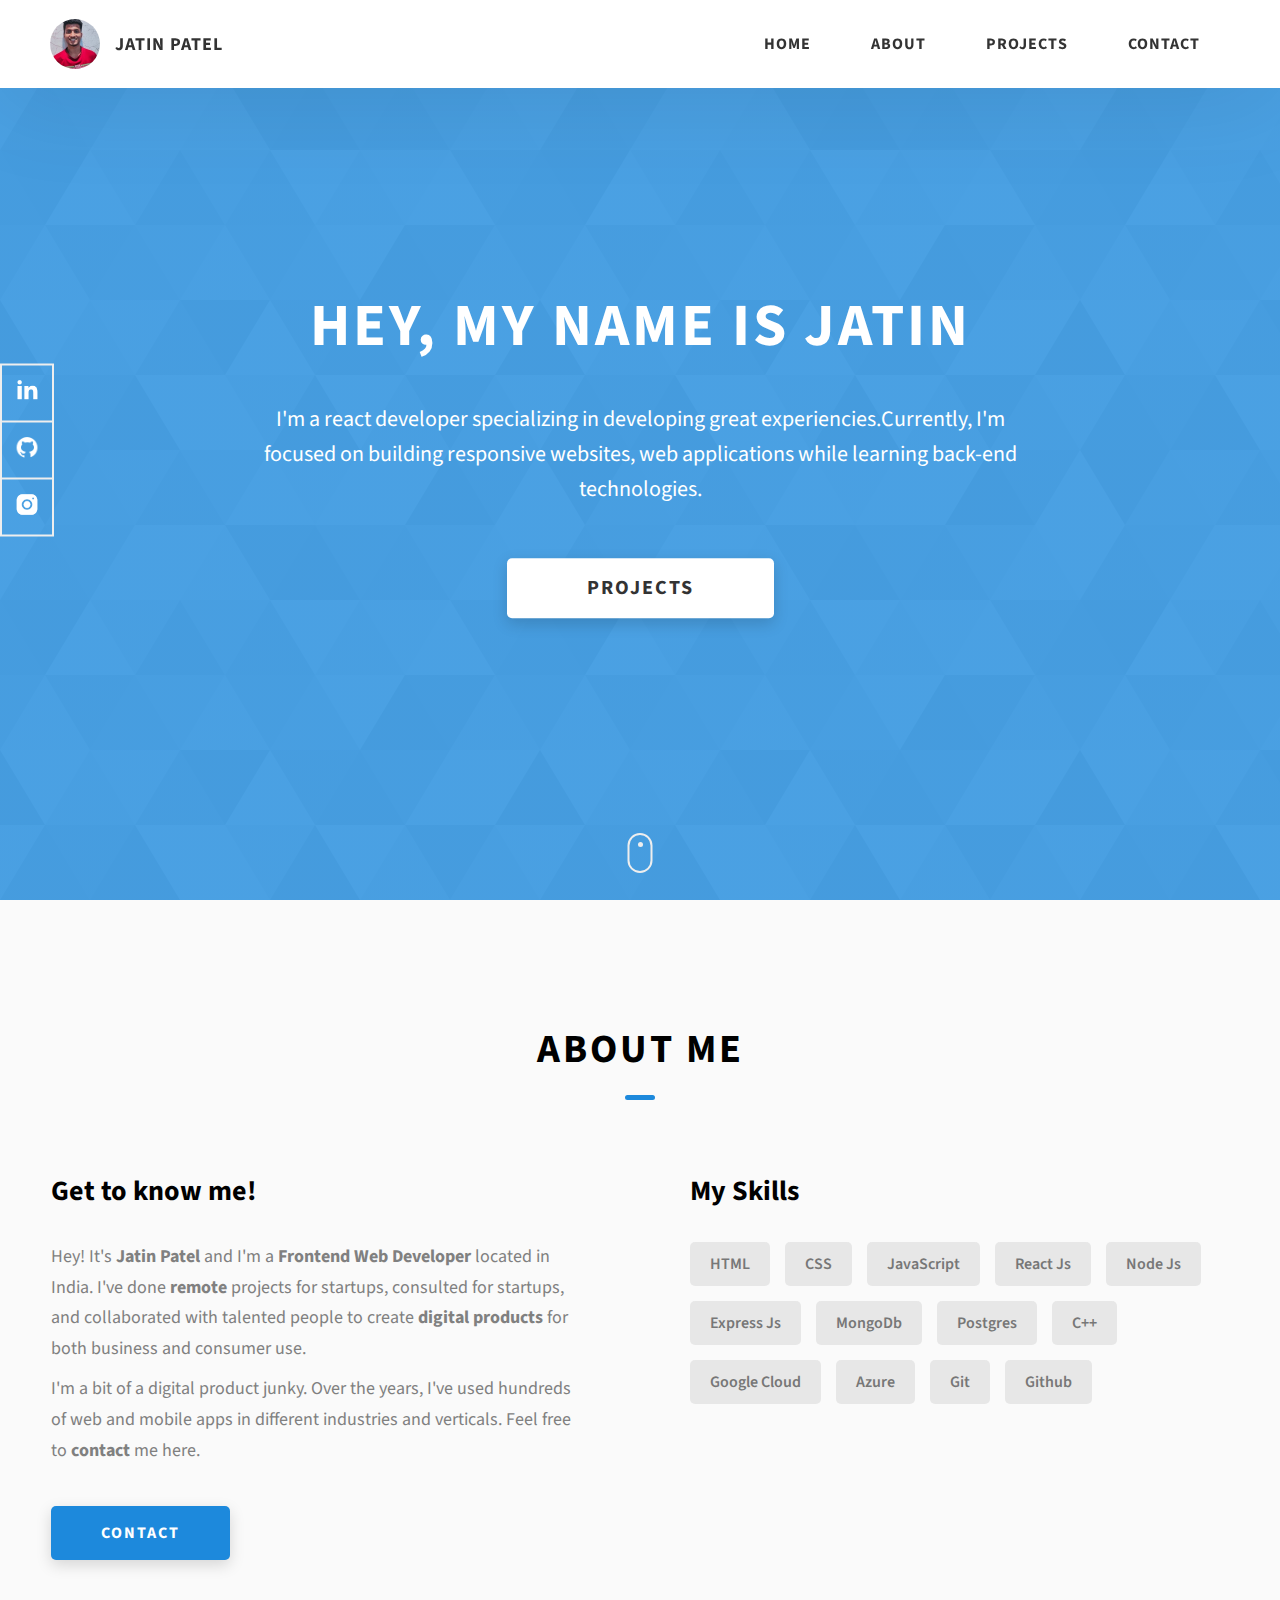
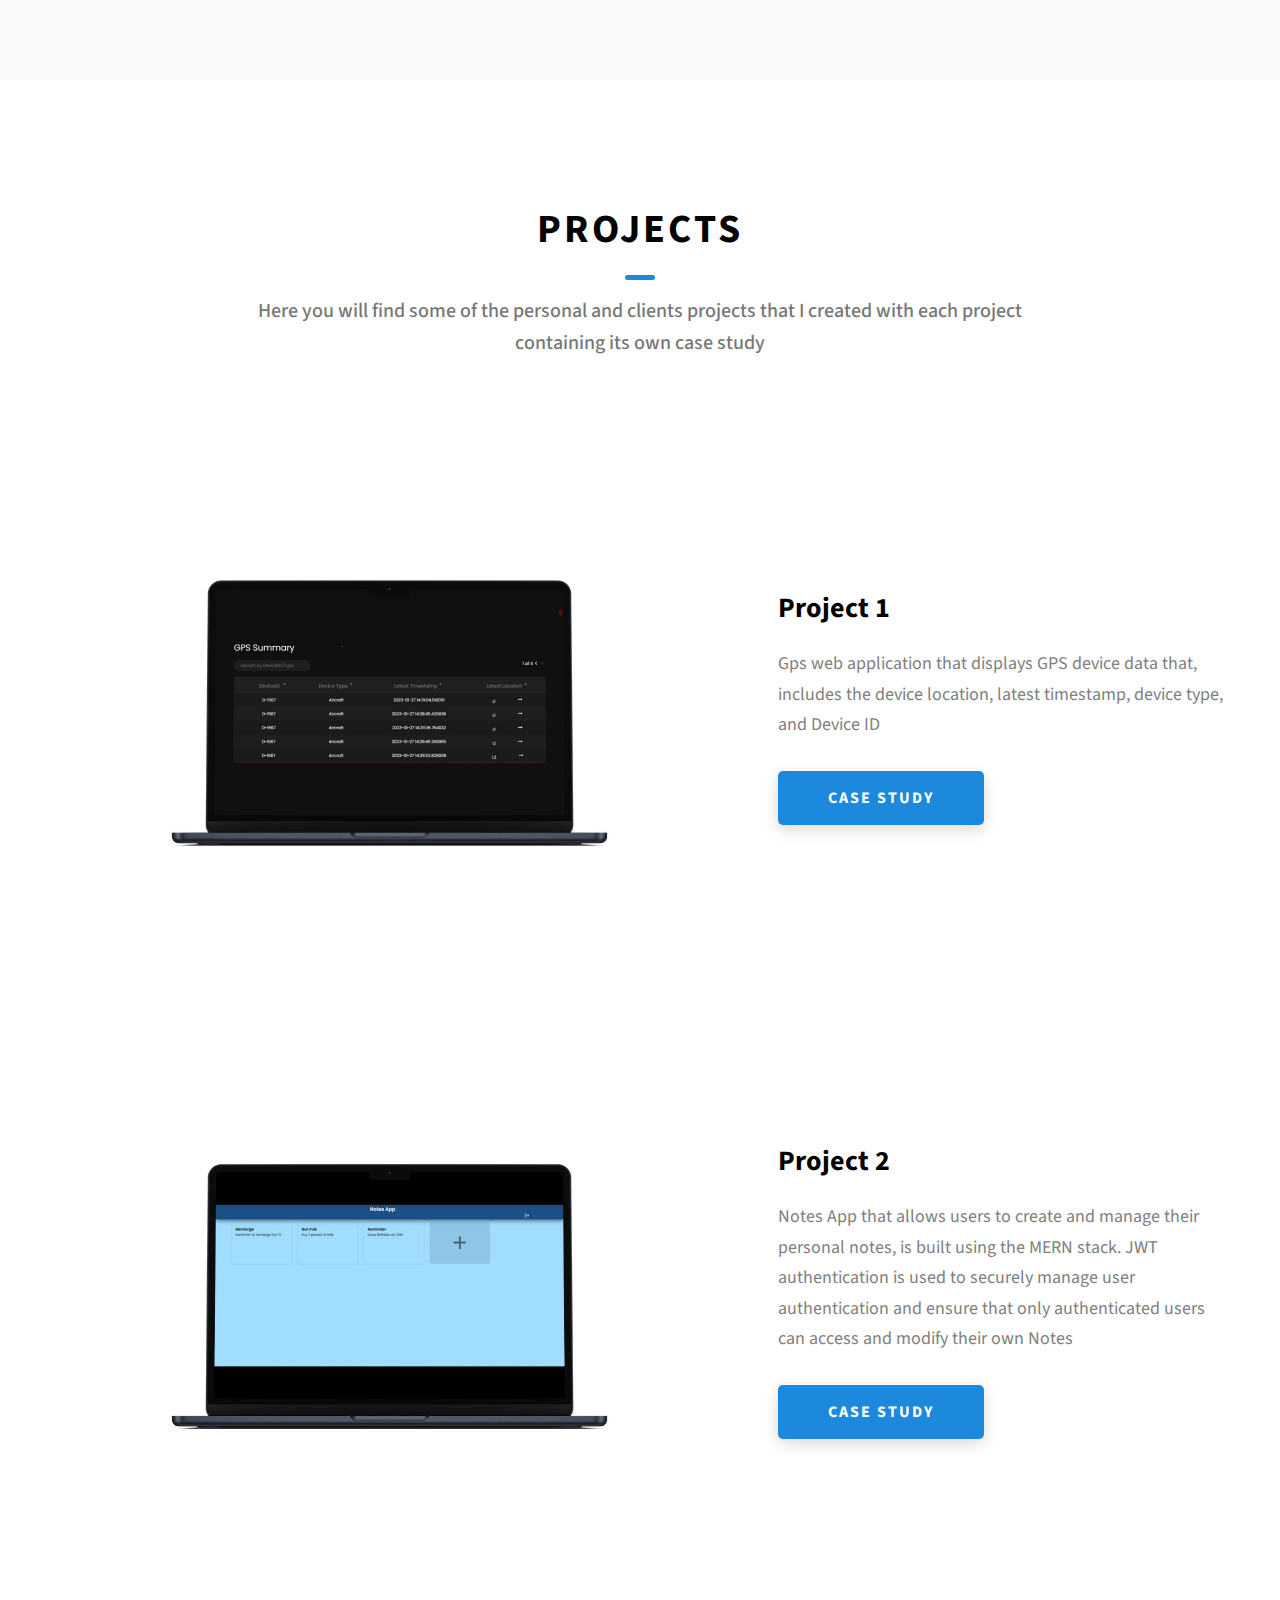
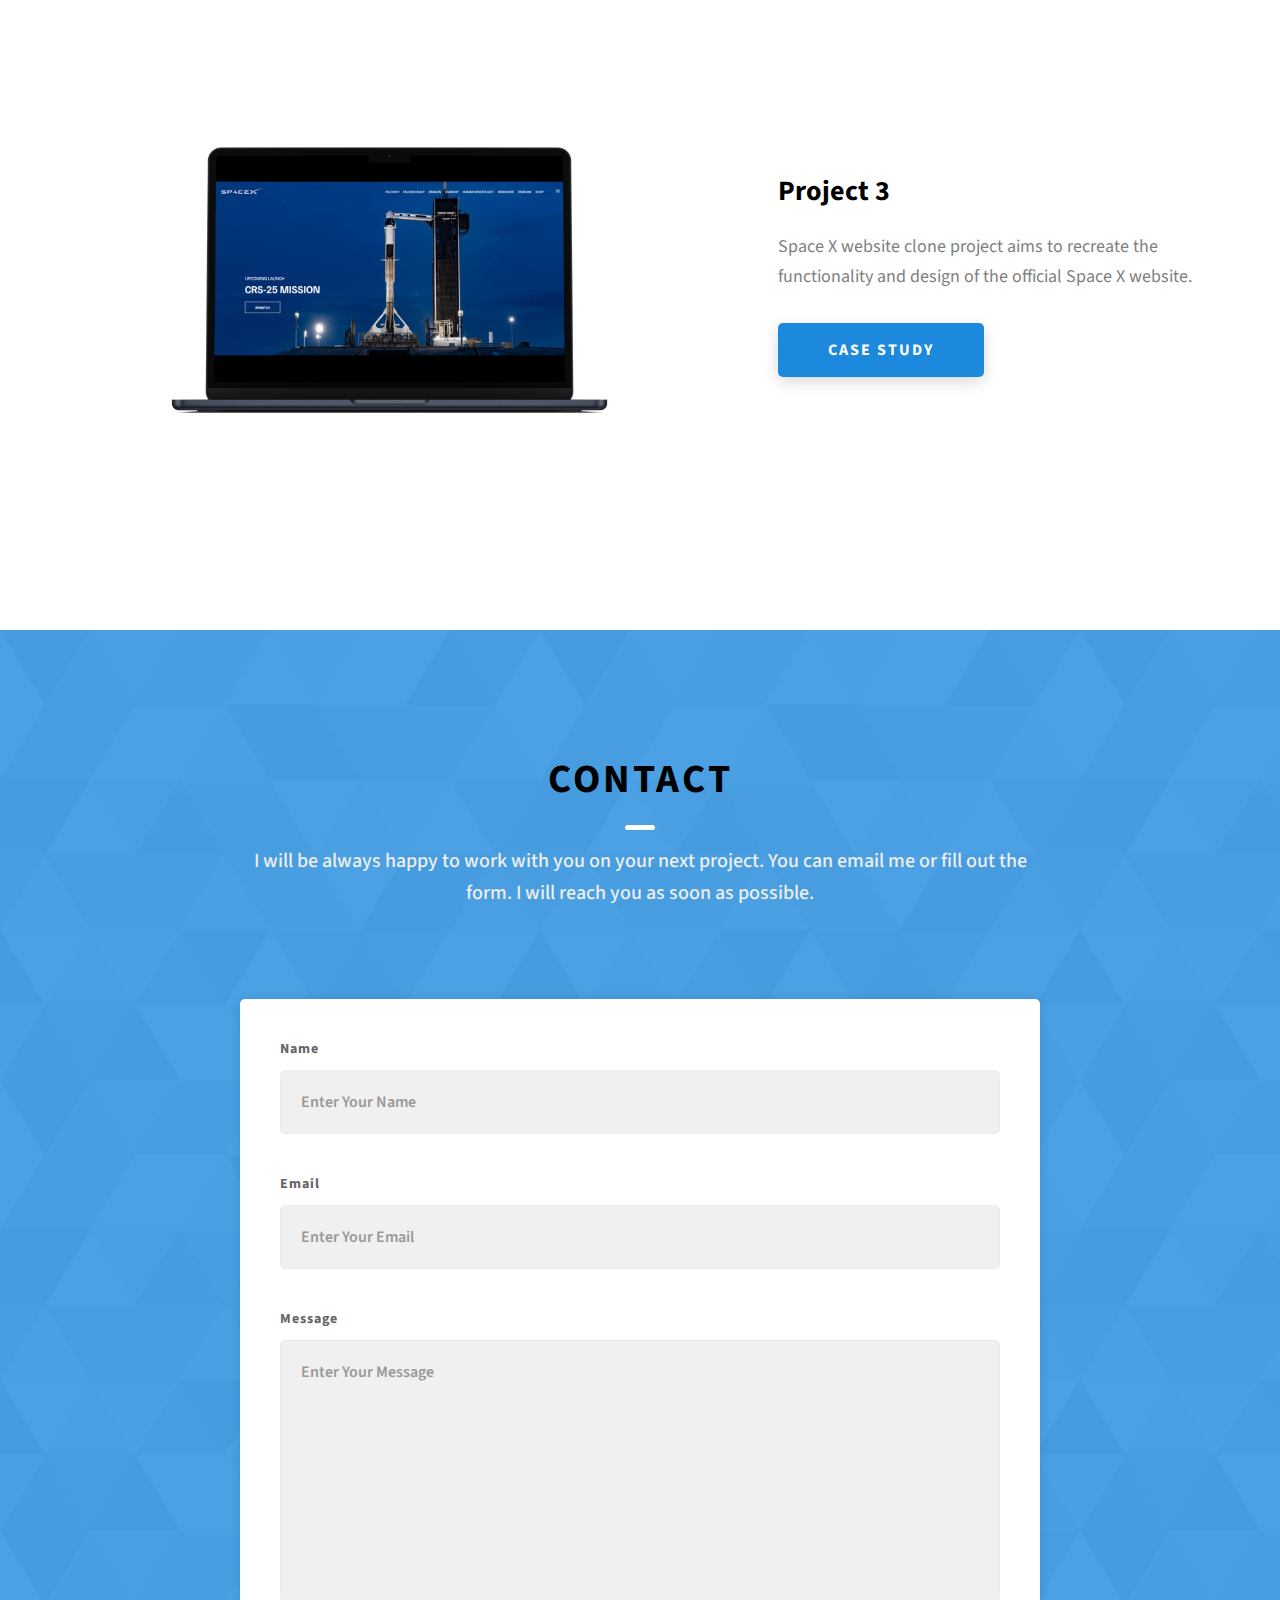
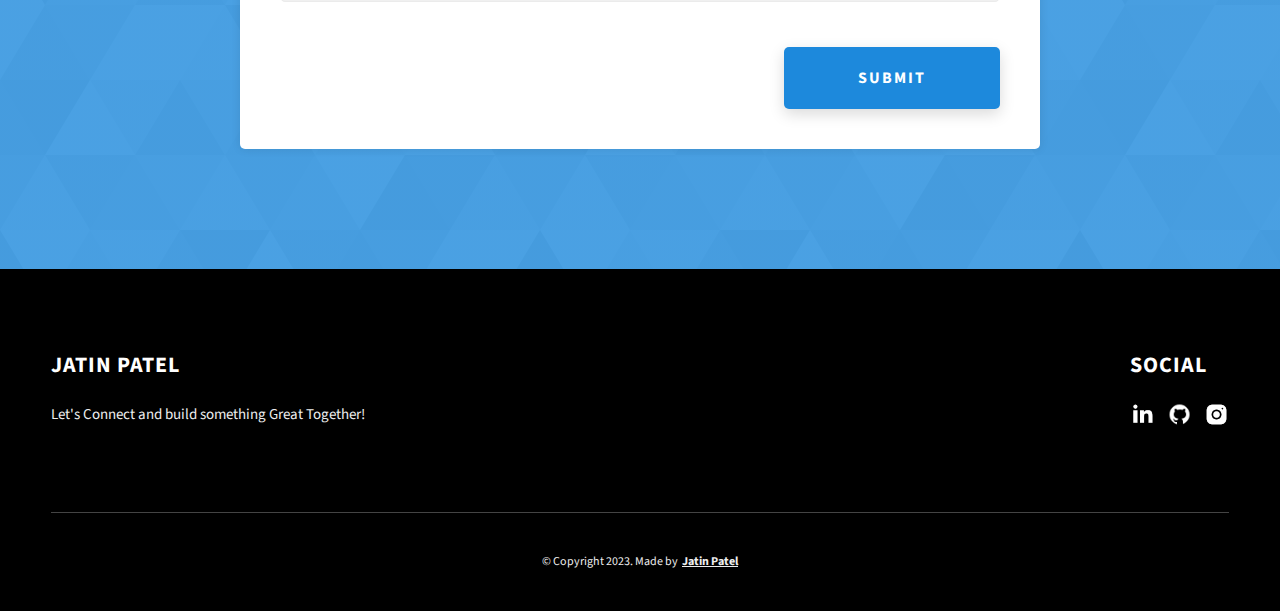
==== commit 042a6e28: "Minor change" ====
--- a/index.html
+++ b/index.html
@@ -358,7 +358,7 @@
           <div class="main-footer__row main-footer__row-2">
             <h4 class="heading heading-sm text-lt">Jatin Patel</h4>
             <p class="main-footer__short-desc">
-            Let's onnect and build something Great Together!
+            Let's Connect and build something Great Together!
             </p>
           </div>
         </div>
